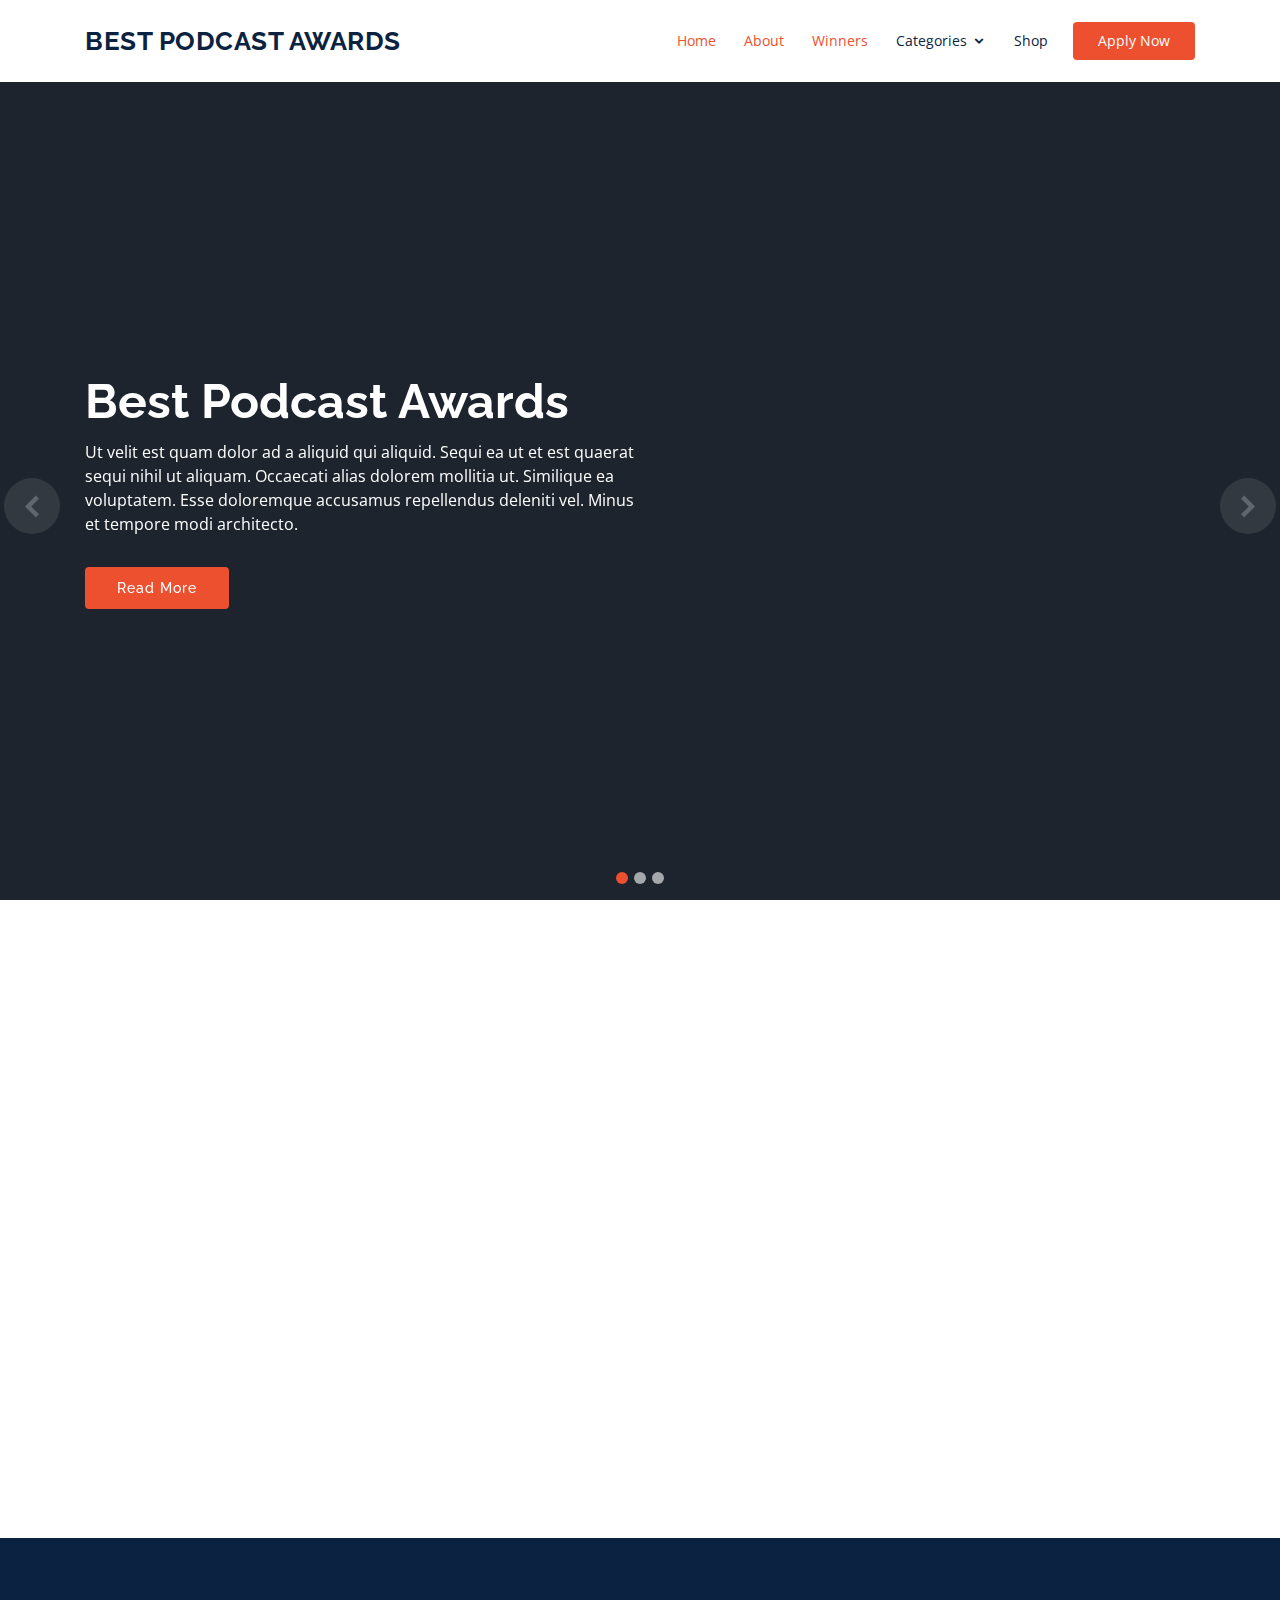
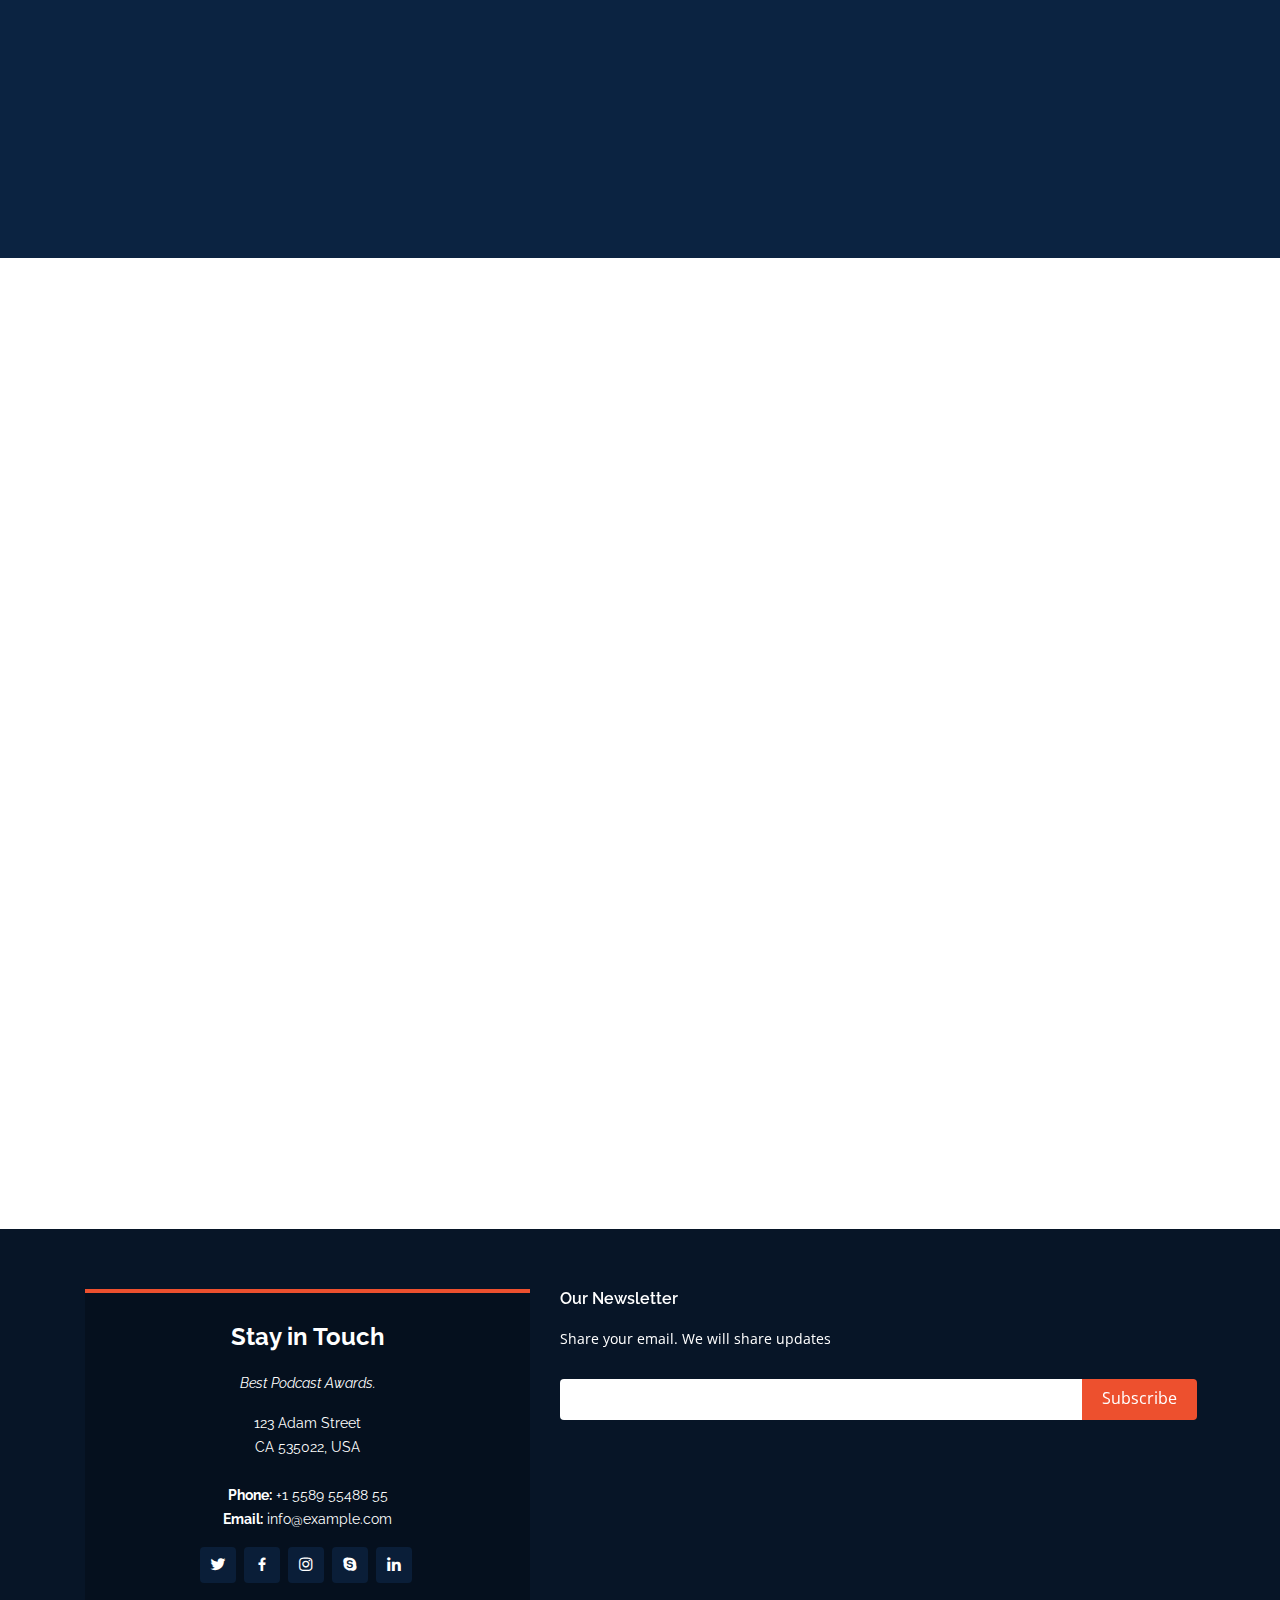
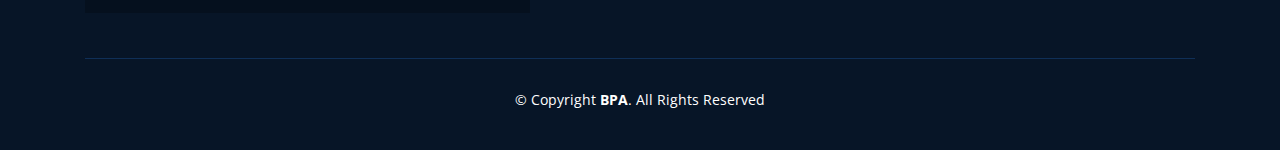
==== index.html @ 5b5e3770 "adding updates to new podcast awards site" ====
<!DOCTYPE html>
<html lang="en">

<head>
  <meta charset="utf-8">
  <meta content="width=device-width, initial-scale=1.0" name="viewport">

  <title>Best Podcast Awards</title>
  <meta content="" name="descriptison">
  <meta content="" name="keywords">

  <!-- Favicons -->
  <link href="assets/img/favicon.png" rel="icon">
  <link href="assets/img/apple-touch-icon.png" rel="apple-touch-icon">

  <!-- Google Fonts -->
  <link href="https://fonts.googleapis.com/css?family=Open+Sans:300,300i,400,400i,600,600i,700,700i|Raleway:300,300i,400,400i,500,500i,600,600i,700,700i|Poppins:300,300i,400,400i,500,500i,600,600i,700,700i" rel="stylesheet">

  <!-- Vendor CSS Files -->
  <link href="assets/vendor/bootstrap/css/bootstrap.min.css" rel="stylesheet">
  <link href="assets/vendor/icofont/icofont.min.css" rel="stylesheet">
  <link href="assets/vendor/boxicons/css/boxicons.min.css" rel="stylesheet">
  <link href="assets/vendor/animate.css/animate.min.css" rel="stylesheet">
  <link href="assets/vendor/remixicon/remixicon.css" rel="stylesheet">
  <link href="assets/vendor/venobox/venobox.css" rel="stylesheet">
  <link href="assets/vendor/owl.carousel/assets/owl.carousel.min.css" rel="stylesheet">
  <link href="assets/vendor/aos/aos.css" rel="stylesheet">

  <!-- Template Main CSS File -->
  <link href="assets/css/style.css" rel="stylesheet">

  <!-- =======================================================
  * Template Name: Multi - v2.1.0
  * Template URL: https://bootstrapmade.com/multi-responsive-bootstrap-template/
  * Author: BootstrapMade.com
  * License: https://bootstrapmade.com/license/
  ======================================================== -->
</head>

<body>

<!-- ======= Header ======= -->
<header id="header" class="fixed-top">
  <div class="container d-flex align-items-center">

    <h1 class="logo mr-auto"><a href="index.html">Best Podcast Awards</a></h1>
    <!-- Uncomment below if you prefer to use an image logo -->
    <!-- <a href="index.html" class="logo mr-auto"><img src="assets/img/logo.png" alt="" class="img-fluid"></a>-->

    <nav class="nav-menu d-none d-lg-block">
      <ul>
        <li class="active"><a href="index.html">Home</a></li>
        <li class="active"><a href="index2.html">About</a></li>
        <li class="active"><a href="index3.html">Winners</a></li>
        <li class="drop-down"><a href="">Categories</a>
          <ul>
            <li><a href="#">Drop Down 1</a></li>
            <li class="drop-down"><a href="#">More Categories</a>
              <ul>
                <li><a href="#">Deep Drop Down 1</a></li>
                <li><a href="#">Deep Drop Down 2</a></li>
                <li><a href="#">Deep Drop Down 3</a></li>
                <li><a href="#">Deep Drop Down 4</a></li>
                <li><a href="#">Deep Drop Down 5</a></li>
              </ul>
            </li>
            <li><a href="#">Drop Down 2</a></li>
            <li><a href="#">Drop Down 3</a></li>
            <li><a href="#">Drop Down 4</a></li>
          </ul>
        </li>
        <li><a href="#contact">Shop</a></li>

      </ul>
    </nav><!-- .nav-menu -->

    <a href="#about" class="get-started-btn">Apply Now</a>

  </div>
</header><!-- End Header -->

  <!-- ======= Hero Section ======= -->
  <section id="hero">
    <div id="heroCarousel" class="carousel slide carousel-fade" data-ride="carousel">

      <ol class="carousel-indicators" id="hero-carousel-indicators"></ol>

      <div class="carousel-inner" role="listbox">

        <!-- Slide 1 -->
        <div class="carousel-item active" style="background-image: url(assets/img/slide/black-vinyl-record-playing-on-turntable-1389429.jpg)">
          <div class="carousel-container">
            <div class="container">
              <h2 class="animate__animated animate__fadeInDown"> <span>Best Podcast Awards</span></h2>
              <p class="animate__animated animate__fadeInUp">Ut velit est quam dolor ad a aliquid qui aliquid. Sequi ea ut et est quaerat sequi nihil ut aliquam. Occaecati alias dolorem mollitia ut. Similique ea voluptatem. Esse doloremque accusamus repellendus deleniti vel. Minus et tempore modi architecto.</p>
              <a href="#about" class="btn-get-started animate__animated animate__fadeInUp scrollto">Read More</a>
            </div>
          </div>
        </div>

        <!-- Slide 2 -->
        <div class="carousel-item" style="background-image: url(assets/img/slide/assorted-title-cassette-tapes-2796145.jpg)">
          <div class="carousel-container">
            <div class="container">
              <h2 class="animate__animated animate__fadeInDown">Applications</h2>
              <p class="animate__animated animate__fadeInUp">Ut velit est quam dolor ad a aliquid qui aliquid. Sequi ea ut et est quaerat sequi nihil ut aliquam. Occaecati alias dolorem mollitia ut. Similique ea voluptatem. Esse doloremque accusamus repellendus deleniti vel. Minus et tempore modi architecto.</p>
              <a href="#about" class="btn-get-started animate__animated animate__fadeInUp scrollto">Apply Now</a>
            </div>
          </div>
        </div>

        <!-- Slide 3 -->
        <div class="carousel-item" style="background-image: url(assets/img/slide/black-headset-on-condenser-microphone-3587478.jpg)">
          <div class="carousel-container">
            <div class="container">
              <h2 class="animate__animated animate__fadeInDown">About Us</h2>
              <p class="animate__animated animate__fadeInUp">Ut velit est quam dolor ad a aliquid qui aliquid. Sequi ea ut et est quaerat sequi nihil ut aliquam. Occaecati alias dolorem mollitia ut. Similique ea voluptatem. Esse doloremque accusamus repellendus deleniti vel. Minus et tempore modi architecto.</p>
              <a href="#index2.html" class="btn-get-started animate__animated animate__fadeInUp scrollto">Discover More</a>
            </div>
          </div>
        </div>

      </div>

      <a class="carousel-control-prev" href="#heroCarousel" role="button" data-slide="prev">
        <span class="carousel-control-prev-icon icofont-simple-left" aria-hidden="true"></span>
        <span class="sr-only">Previous</span>
      </a>

      <a class="carousel-control-next" href="#heroCarousel" role="button" data-slide="next">
        <span class="carousel-control-next-icon icofont-simple-right" aria-hidden="true"></span>
        <span class="sr-only">Next</span>
      </a>

    </div>
  </section><!-- End Hero -->

  <main id="main">

    <!-- ======= About Section ======= -->
    <section id="about" class="about">
      <div class="container" data-aos="fade-up">

        <div class="section-title">
          <h2>Application</h2>
          <p>Apply Now</p>
        </div>

        <div class="row content">
          <div class="col-lg-6">
            <p>
              Lorem ipsum dolor sit amet, consectetur adipiscing elit, sed do eiusmod tempor incididunt ut labore et dolore
              magna aliqua.
            </p>
            <ul>
              <li><i class="ri-check-double-line"></i> Ullamco laboris nisi ut aliquip ex ea commodo consequat</li>
              <li><i class="ri-check-double-line"></i> Duis aute irure dolor in reprehenderit in voluptate velit</li>
              <li><i class="ri-check-double-line"></i> Ullamco laboris nisi ut aliquip ex ea commodo consequat</li>
            </ul>
          </div>
          <div class="col-lg-6 pt-4 pt-lg-0">
            <p>
              Ullamco laboris nisi ut aliquip ex ea commodo consequat. Duis aute irure dolor in reprehenderit in voluptate
              velit esse cillum dolore eu fugiat nulla pariatur. Excepteur sint occaecat cupidatat non proident, sunt in
              culpa qui officia deserunt mollit anim id est laborum.
            </p>
            <a href="#" class="btn-learn-more">Apply</a>
          </div>
        </div>

      </div>
    </section><!-- End About Section -->

    <!-- ======= Counts Section ======= -->
    <section id="counts" class="counts">
      <div class="container" data-aos="fade-up">

        <div class="row no-gutters">

          <!-- <div class="col-lg-3 col-md-6 d-md-flex align-items-md-stretch">
            <div class="count-box">
              <i class="icofont-simple-smile"></i>
              <span data-toggle="counter-up">232</span>
              <p><strong>Happy Clients</strong> consequuntur quae qui deca rode</p>
              <a href="#">Find out more &raquo;</a>
            </div>
          </div> -->

          <div class="col-lg-4 col-md-6 d-md-flex align-items-md-stretch">
            <div class="count-box">
              <i class="icofont-users-alt-5"></i>
              <span data-toggle="counter-up">50</span>
              <p><strong>Categories</strong> </p>
              <a href="#">Find out more &raquo;</a>
            </div>
          </div>

          <div class="col-lg-4 col-md-6 d-md-flex align-items-md-stretch">
            <div class="count-box">
              <i class="icofont-live-support"></i>
              <span data-toggle="counter-up">20</span>
              <p><strong>Applicatns</strong></p>
              <a href="#">Find out more &raquo;</a>
            </div>
          </div>

          <div class="col-lg-4 col-md-6 d-md-flex align-items-md-stretch">
            <div class="count-box">
              <i class="icofont-document-folder"></i>
              <span data-toggle="counter-up">10</span>
              <p ><strong>Days Left</strong> </p>
              <a href="#">Find out more &raquo;</a>
            </div>
          </div>

        </div>

      </div>
    </section><!-- End Counts Section -->


    <!-- ======= Cta Section ======= -->
    <section id="cta" class="cta">
      <div class="container" data-aos="zoom-in">

        <div class="text-center">
          <h3>About Us</h3>
          <p> Duis aute irure dolor in reprehenderit in voluptate velit esse cillum dolore eu fugiat nulla pariatur. Excepteur sint occaecat cupidatat non proident, sunt in culpa qui officia deserunt mollit anim id est laborum.</p>
          <a class="cta-btn" href="#">Learn More</a>
        </div>

      </div>
    </section><!-- End Cta Section -->

    <!-- ======= Frequently Asked Questions Section ======= -->
    <section id="faq" class="faq">
      <div class="container" data-aos="fade-up">

        <div class="section-title">
          <h2>F.A.Q</h2>
          <p>Frequently Asked Questions</p>
        </div>

        <div class="row faq-item d-flex align-items-stretch" data-aos="fade-up" data-aos-delay="100">
          <div class="col-lg-5">
            <i class="bx bx-help-circle"></i>
            <h4>Non consectetur a erat nam at lectus urna duis?</h4>
          </div>
          <div class="col-lg-7">
            <p>
              Feugiat pretium nibh ipsum consequat. Tempus iaculis urna id volutpat lacus laoreet non curabitur gravida. Venenatis lectus magna fringilla urna porttitor rhoncus dolor purus non.
            </p>
          </div>
        </div><!-- End F.A.Q Item-->

        <div class="row faq-item d-flex align-items-stretch" data-aos="fade-up" data-aos-delay="200">
          <div class="col-lg-5">
            <i class="bx bx-help-circle"></i>
            <h4>Feugiat scelerisque varius morbi enim nunc faucibus a pellentesque?</h4>
          </div>
          <div class="col-lg-7">
            <p>
              Dolor sit amet consectetur adipiscing elit pellentesque habitant morbi. Id interdum velit laoreet id donec ultrices. Fringilla phasellus faucibus scelerisque eleifend donec pretium. Est pellentesque elit ullamcorper dignissim.
            </p>
          </div>
        </div><!-- End F.A.Q Item-->

        <div class="row faq-item d-flex align-items-stretch" data-aos="fade-up" data-aos-delay="300">
          <div class="col-lg-5">
            <i class="bx bx-help-circle"></i>
            <h4>Dolor sit amet consectetur adipiscing elit pellentesque habitant morbi?</h4>
          </div>
          <div class="col-lg-7">
            <p>
              Eleifend mi in nulla posuere sollicitudin aliquam ultrices sagittis orci. Faucibus pulvinar elementum integer enim. Sem nulla pharetra diam sit amet nisl suscipit. Rutrum tellus pellentesque eu tincidunt. Lectus urna duis convallis convallis tellus.
            </p>
          </div>
        </div><!-- End F.A.Q Item-->

        <div class="row faq-item d-flex align-items-stretch" data-aos="fade-up" data-aos-delay="400">
          <div class="col-lg-5">
            <i class="bx bx-help-circle"></i>
            <h4>Ac odio tempor orci dapibus. Aliquam eleifend mi in nulla?</h4>
          </div>
          <div class="col-lg-7">
            <p>
              Aperiam itaque sit optio et deleniti eos nihil quidem cumque. Voluptas dolorum accusantium sunt sit enim. Provident consequuntur quam aut reiciendis qui rerum dolorem sit odio. Repellat assumenda soluta sunt pariatur error doloribus fuga.
            </p>
          </div>
        </div><!-- End F.A.Q Item-->

        <div class="row faq-item d-flex align-items-stretch" data-aos="fade-up" data-aos-delay="500">
          <div class="col-lg-5">
            <i class="bx bx-help-circle"></i>
            <h4>Tempus quam pellentesque nec nam aliquam sem et tortor consequat?</h4>
          </div>
          <div class="col-lg-7">
            <p>
              Molestie a iaculis at erat pellentesque adipiscing commodo. Dignissim suspendisse in est ante in. Nunc vel risus commodo viverra maecenas accumsan. Sit amet nisl suscipit adipiscing bibendum est. Purus gravida quis blandit turpis cursus in
            </p>
          </div>
        </div><!-- End F.A.Q Item-->

      </div>
    </section><!-- End Frequently Asked Questions Section -->

  

  </main><!-- End #main -->

  <!-- ======= Footer ======= -->
  <footer id="footer">
    <div class="footer-top">
      <div class="container">
        <div class="row">

          <div class="col-lg-5 col-md-6">
            <div class="footer-info">
              <h3>Stay in Touch</h3>
              <p class="pb-3"><em>Best Podcast Awards.</em></p>
              <p>
                123 Adam Street <br>
                CA 535022, USA<br><br>
                <strong>Phone:</strong> +1 5589 55488 55<br>
                <strong>Email:</strong> info@example.com<br>
              </p>
              <div class="social-links mt-3">
                <a href="#" class="twitter"><i class="bx bxl-twitter"></i></a>
                <a href="#" class="facebook"><i class="bx bxl-facebook"></i></a>
                <a href="#" class="instagram"><i class="bx bxl-instagram"></i></a>
                <a href="#" class="google-plus"><i class="bx bxl-skype"></i></a>
                <a href="#" class="linkedin"><i class="bx bxl-linkedin"></i></a>
              </div>
            </div>
          </div>

          <div class="col-lg-7 col-md-6 footer-newsletter">
            <h4>Our Newsletter</h4>
            <p>Share your email. We will share updates</p>
            <form action="" method="post">
              <input type="email" name="email"><input type="submit" value="Subscribe">
            </form>

          </div>

        </div>
      </div>
    </div>

    <div class="container">
      <div class="copyright">
        &copy; Copyright <strong><span>BPA</span></strong>. All Rights Reserved
      </div>
      <div class="credits">
        <!-- All the links in the footer should remain intact. -->
        <!-- You can delete the links only if you purchased the pro version. -->
        <!-- Licensing information: https://bootstrapmade.com/license/ -->
        <!-- Purchase the pro version with working PHP/AJAX contact form: https://bootstrapmade.com/multi-responsive-bootstrap-template/ -->

      </div>
    </div>
  </footer><!-- End Footer -->

  <div id="preloader"></div>
  <a href="#" class="back-to-top"><i class="icofont-simple-up"></i></a>

  <!-- Vendor JS Files -->
  <script src="assets/vendor/jquery/jquery.min.js"></script>
  <script src="assets/vendor/bootstrap/js/bootstrap.bundle.min.js"></script>
  <script src="assets/vendor/jquery.easing/jquery.easing.min.js"></script>
  <script src="assets/vendor/php-email-form/validate.js"></script>
  <script src="assets/vendor/waypoints/jquery.waypoints.min.js"></script>
  <script src="assets/vendor/counterup/counterup.min.js"></script>
  <script src="assets/vendor/venobox/venobox.min.js"></script>
  <script src="assets/vendor/owl.carousel/owl.carousel.min.js"></script>
  <script src="assets/vendor/isotope-layout/isotope.pkgd.min.js"></script>
  <script src="assets/vendor/aos/aos.js"></script>

  <!-- Template Main JS File -->
  <script src="assets/js/main.js"></script>

</body>

</html>
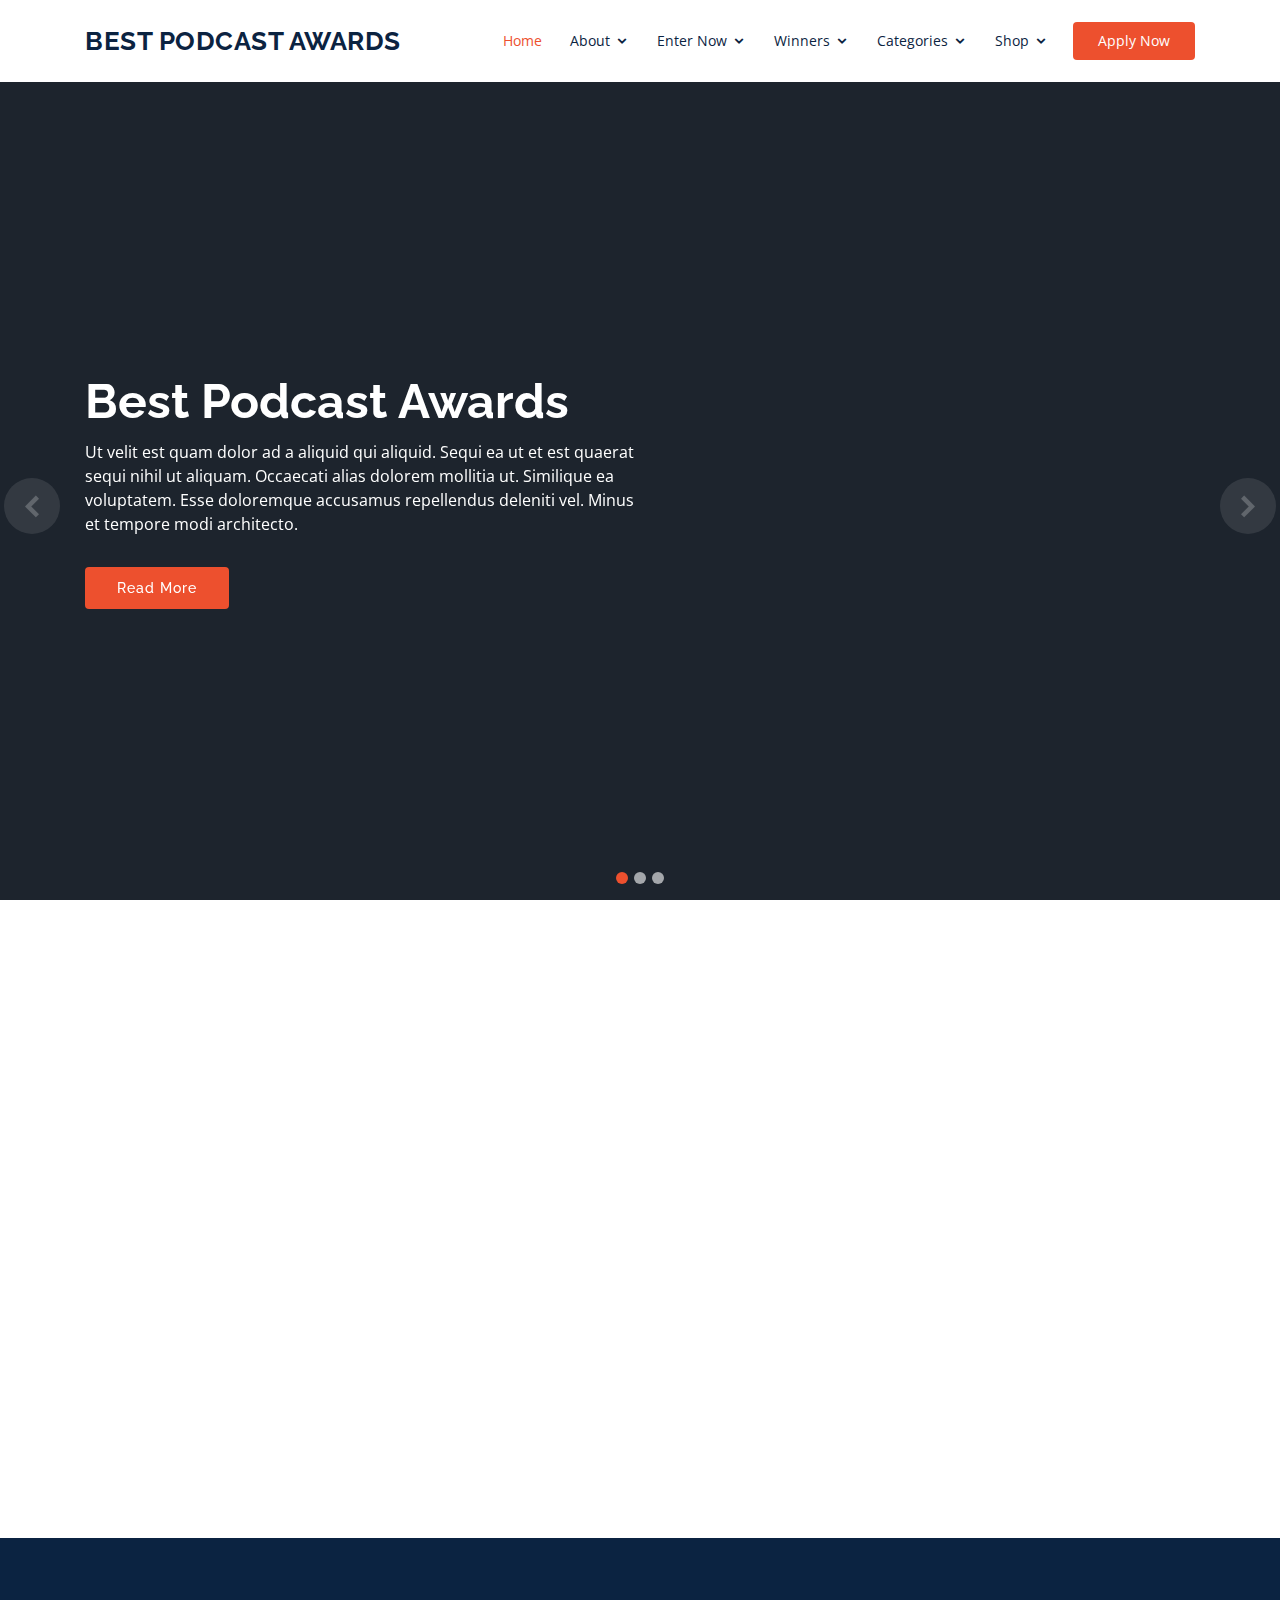
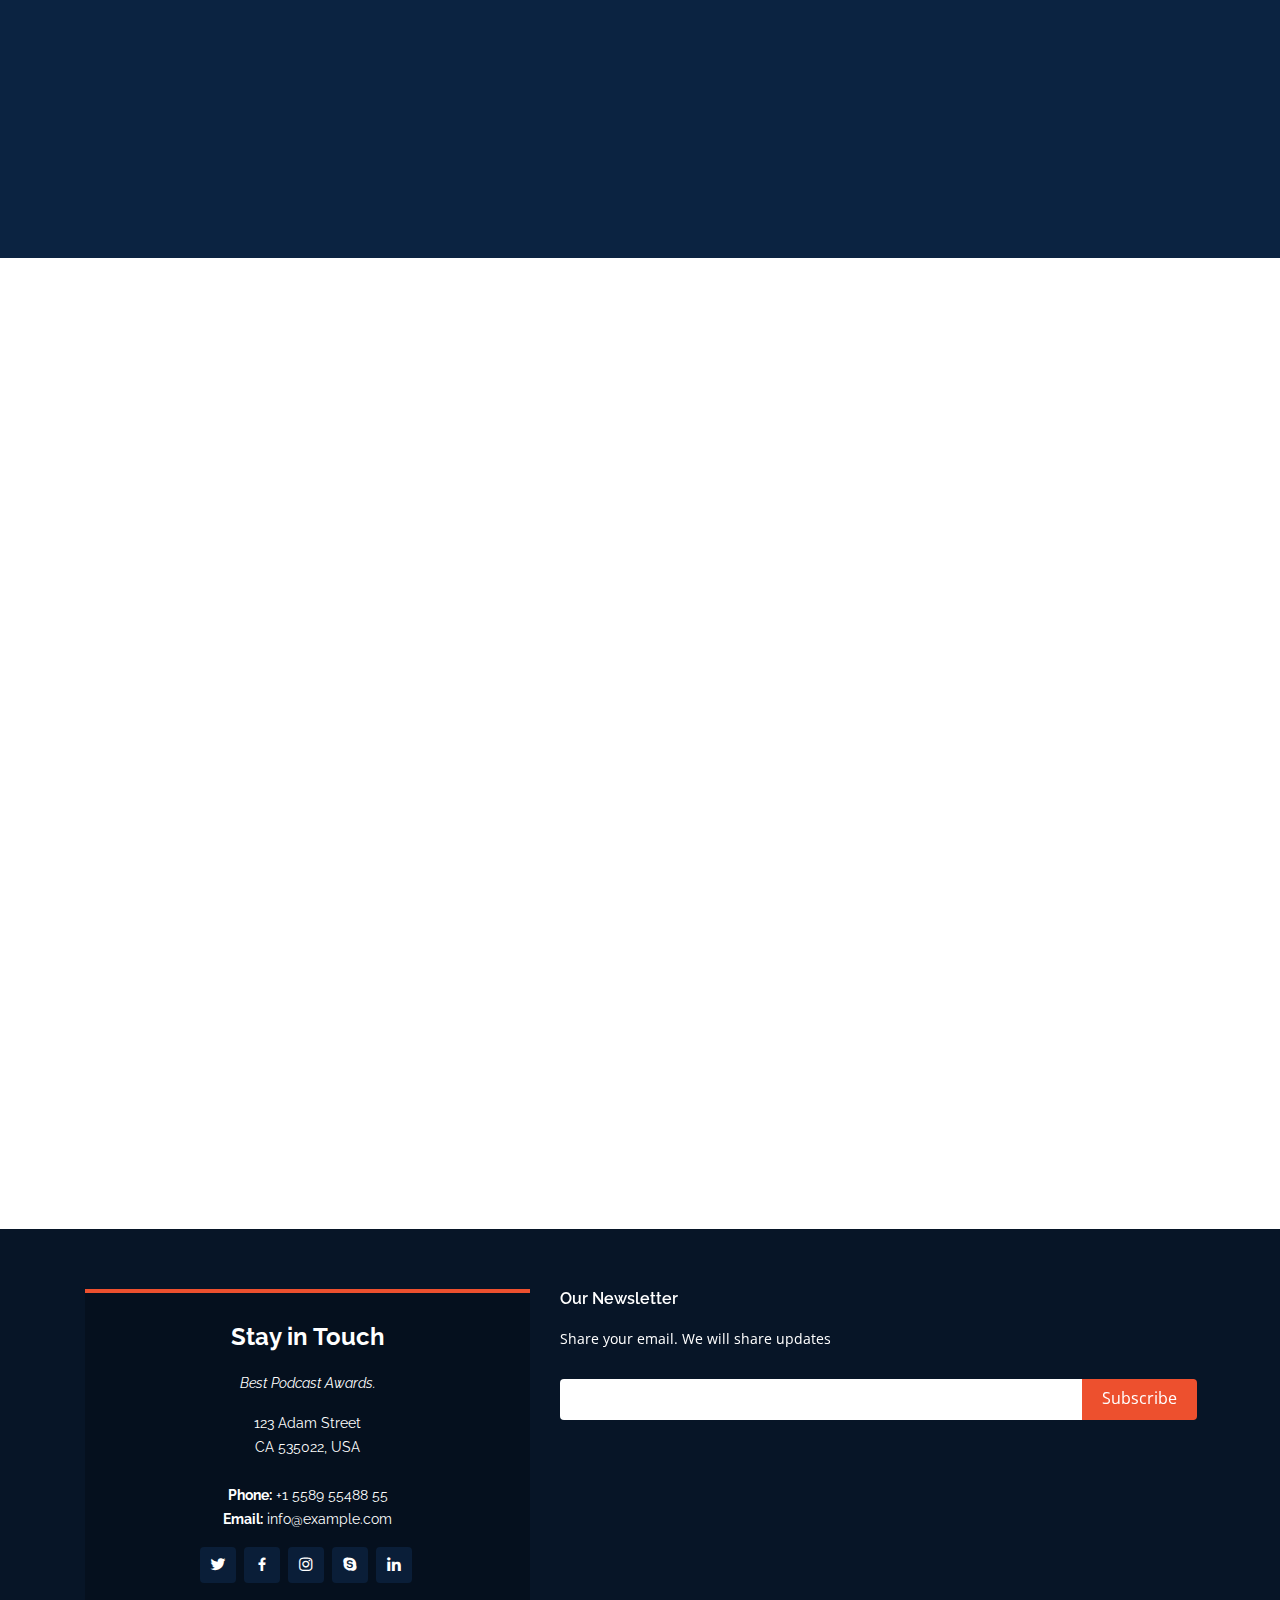
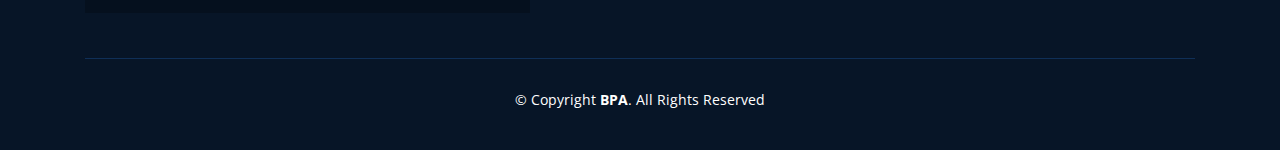
==== commit 93e6d4e1: "adding navbars drop down" ====
--- a/index.html
+++ b/index.html
@@ -50,30 +50,42 @@
     <nav class="nav-menu d-none d-lg-block">
       <ul>
         <li class="active"><a href="index.html">Home</a></li>
-        <li class="active"><a href="index2.html">About</a></li>
-        <li class="active"><a href="index3.html">Winners</a></li>
-        <li class="drop-down"><a href="">Categories</a>
-          <ul>
-            <li><a href="#">Drop Down 1</a></li>
-            <li class="drop-down"><a href="#">More Categories</a>
-              <ul>
-                <li><a href="#">Deep Drop Down 1</a></li>
-                <li><a href="#">Deep Drop Down 2</a></li>
-                <li><a href="#">Deep Drop Down 3</a></li>
-                <li><a href="#">Deep Drop Down 4</a></li>
-                <li><a href="#">Deep Drop Down 5</a></li>
-              </ul>
-            </li>
-            <li><a href="#">Drop Down 2</a></li>
-            <li><a href="#">Drop Down 3</a></li>
-            <li><a href="#">Drop Down 4</a></li>
-          </ul>
-        </li>
-        <li><a href="#contact">Shop</a></li>
-
+        <li class="drop-down"><a href="index2.html">About</a>
+          <ul>
+            <li><a href="#">About Us</a></li>
+            <li><a href="#">Awards</a></li>
+            <li><a href="#">Criteria</a></li>
+            <li><a href="#">Judging</a></li>
+          </ul>
+        </li>
+        <li class="drop-down"><a href="">Enter Now</a>
+          <ul>
+            <li><a href="#">Categories</a></li>
+            <li><a href="#">Requirements</a></li>
+            <li><a href="#">Eligibility</a></li>
+            <li><a href="#">Fees</a></li>
+          </ul>
+        </li>
+        <li class="drop-down"><a href="index3.html">Winners</a>
+          <ul>
+            <li><a href="#">Enter Now</a></li>
+            <li><a href="#">Publicity Tools</a></li>
+          </ul>
+        </li>
+        <li class="drop-down"><a href="index4.html">Categories</a>
+          <ul>
+            <li><a href="#">Our Categories</a></li>
+            <li><a href="#">Listeners Choice</a></li>
+            <li><a href="#">Enter Now</a></li>
+          </ul>
+        </li>
+        <li class="drop-down"><a href="">Shop</a>
+          <ul>
+            <li><a href="">Log-In</a></li>
+          </ul>
+        </li>
       </ul>
     </nav><!-- .nav-menu -->
-
     <a href="#about" class="get-started-btn">Apply Now</a>
 
   </div>
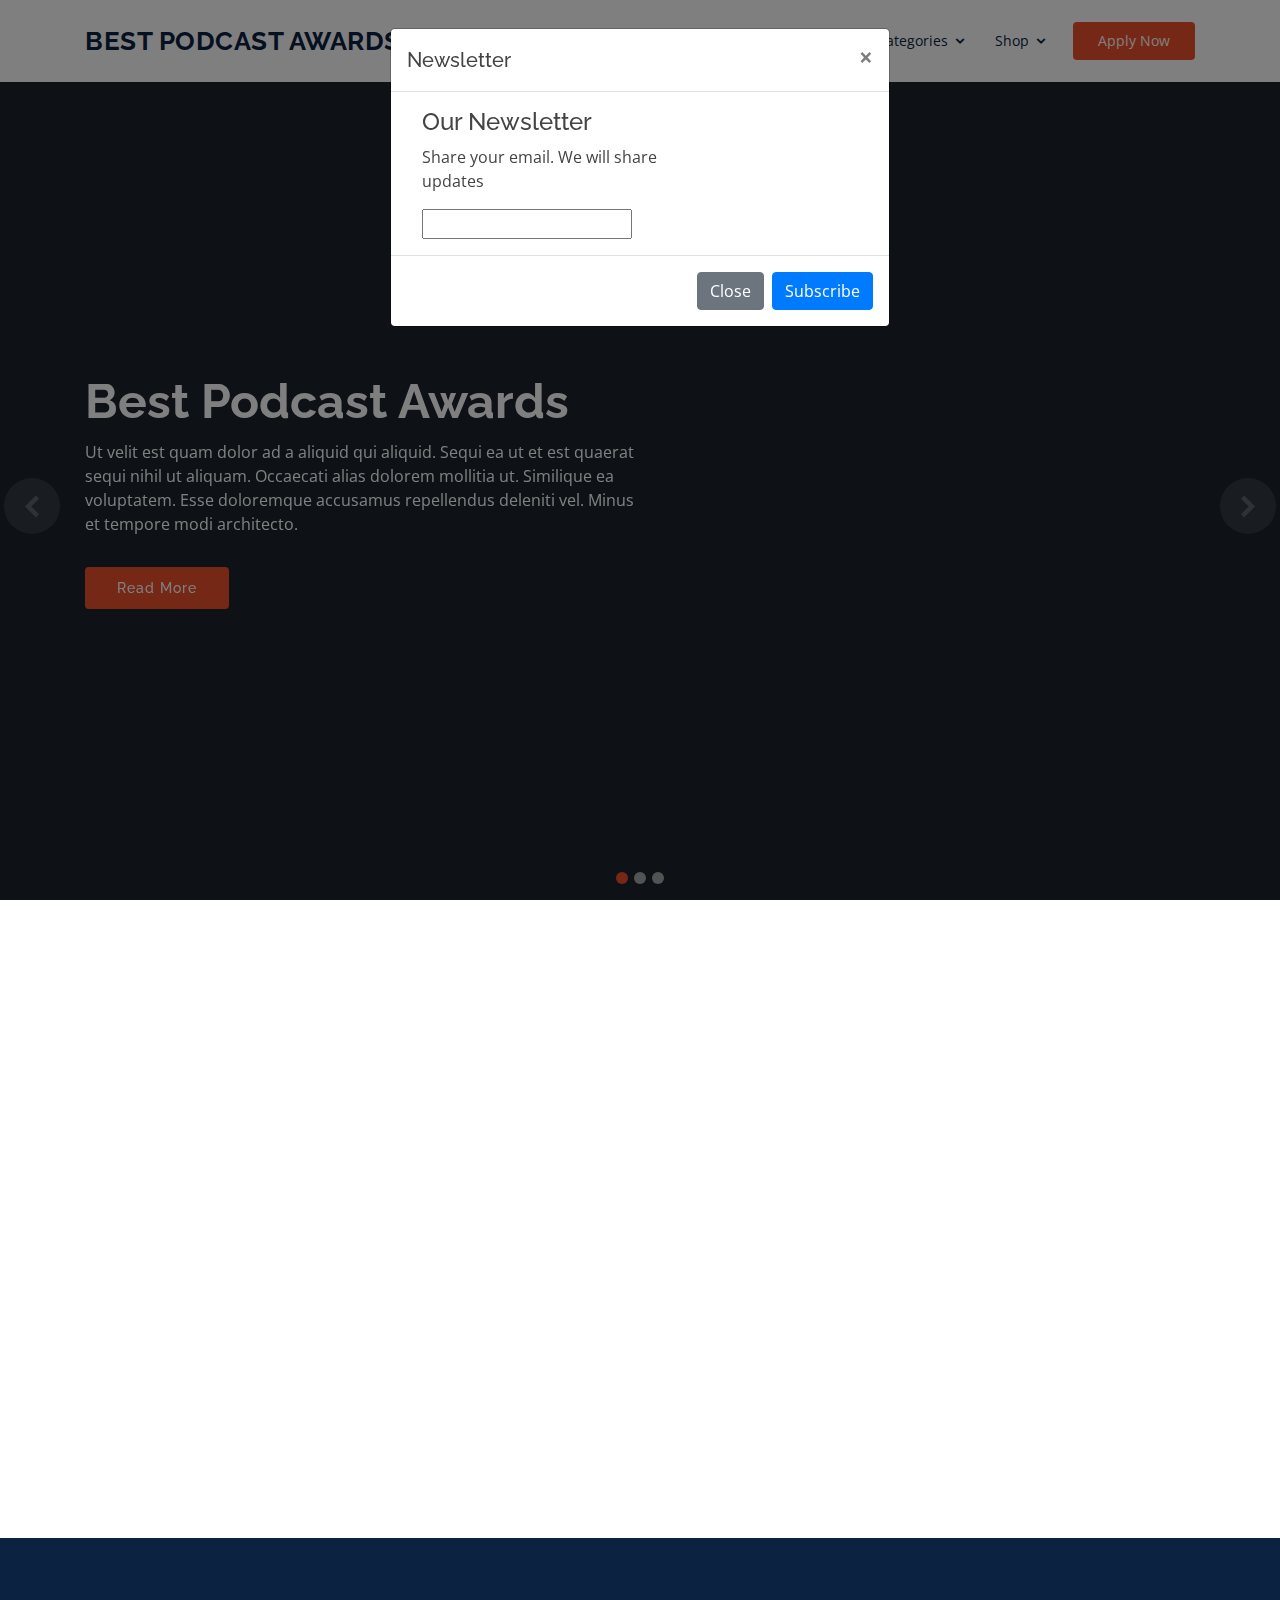
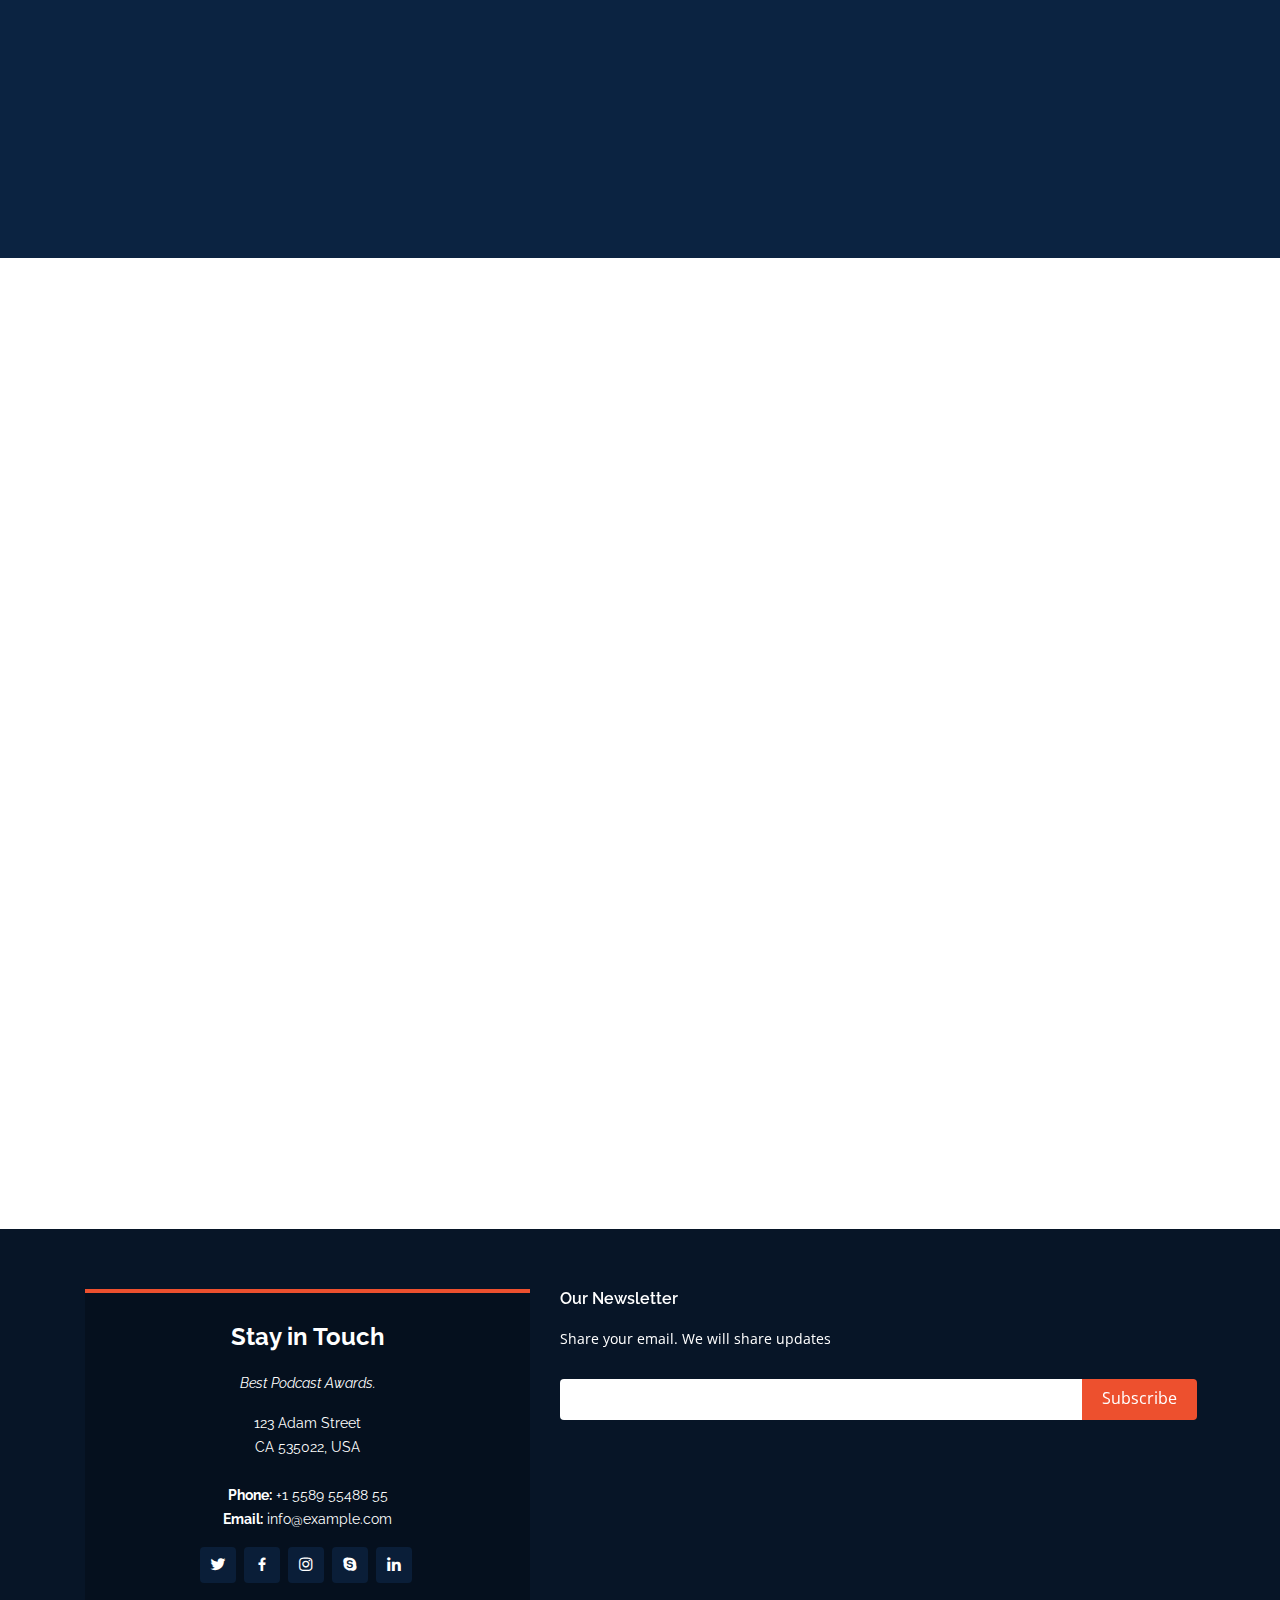
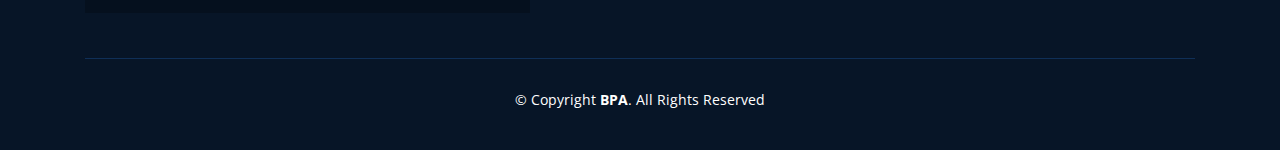
==== commit aa2b1c5b: "adding popup newsletter" ====
--- a/index.html
+++ b/index.html
@@ -183,6 +183,37 @@
       </div>
     </section><!-- End About Section -->
 
+<!-- Button trigger modal -->
+
+
+<!-- Modal -->
+<div class="modal fade" id="exampleModal" tabindex="-1" role="dialog" aria-labelledby="exampleModalLabel" aria-hidden="true">
+  <div class="modal-dialog" role="document">
+    <div class="modal-content">
+      <div class="modal-header">
+        <h5 class="modal-title" id="exampleModalLabel">Newsletter</h5>
+        <button type="button" class="close" data-dismiss="modal" aria-label="Close">
+          <span aria-hidden="true">&times;</span>
+        </button>
+      </div>
+      <div class="modal-body">
+        <div class="col-lg-7 col-md-6 footer-newsletter">
+          <h4>Our Newsletter</h4>
+          <p>Share your email. We will share updates</p>
+          <form action="" method="post">
+            <input type="email" name="email">
+          </form>
+
+        </div>
+      </div>
+      <div class="modal-footer">
+        <button type="button" class="btn btn-secondary" data-dismiss="modal">Close</button>
+        <button type="button" class="btn btn-primary">Subscribe</button>
+      </div>
+    </div>
+  </div>
+</div>
+
     <!-- ======= Counts Section ======= -->
     <section id="counts" class="counts">
       <div class="container" data-aos="fade-up">
@@ -391,6 +422,12 @@
   <!-- Template Main JS File -->
   <script src="assets/js/main.js"></script>
 
+  <!-- JQuery Script -->
+<script>
+    $(document).ready(function(){
+      $('#exampleModal').modal('show')
+    })
+</script>
 </body>
 
 </html>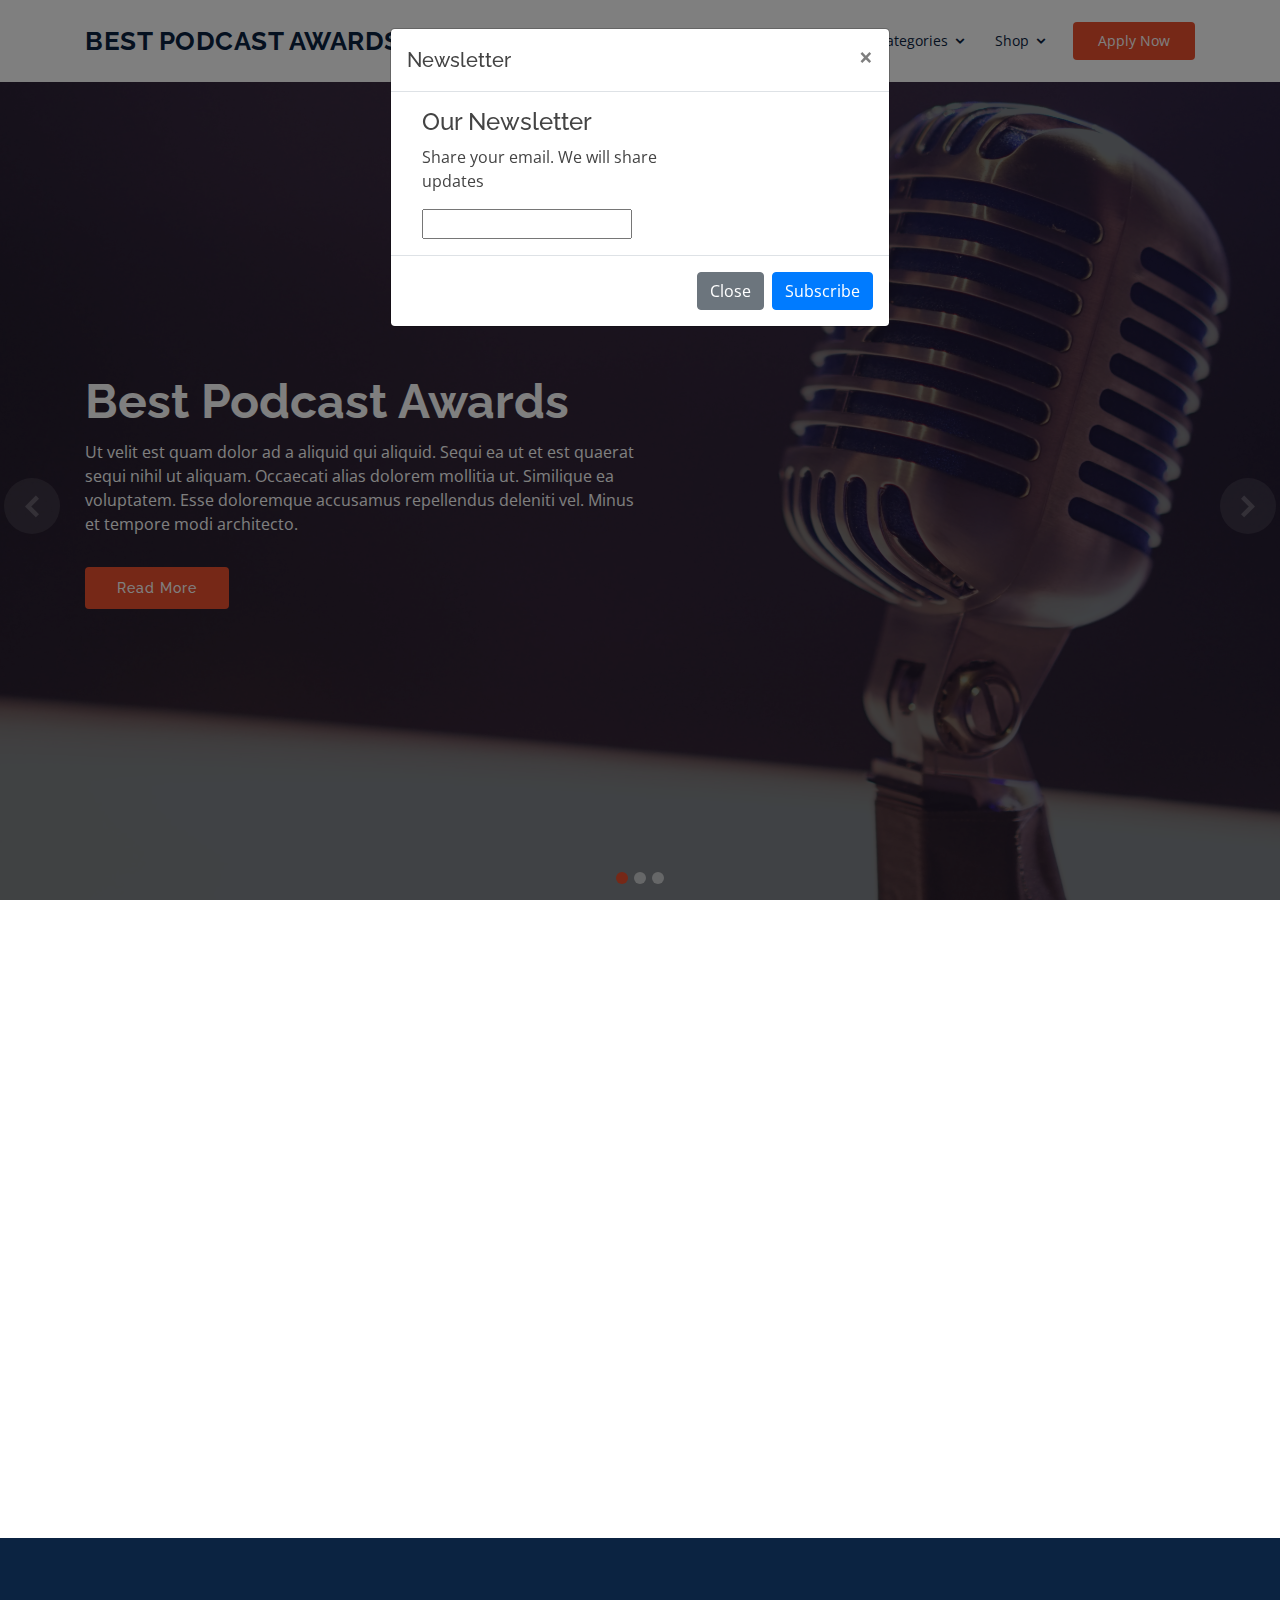
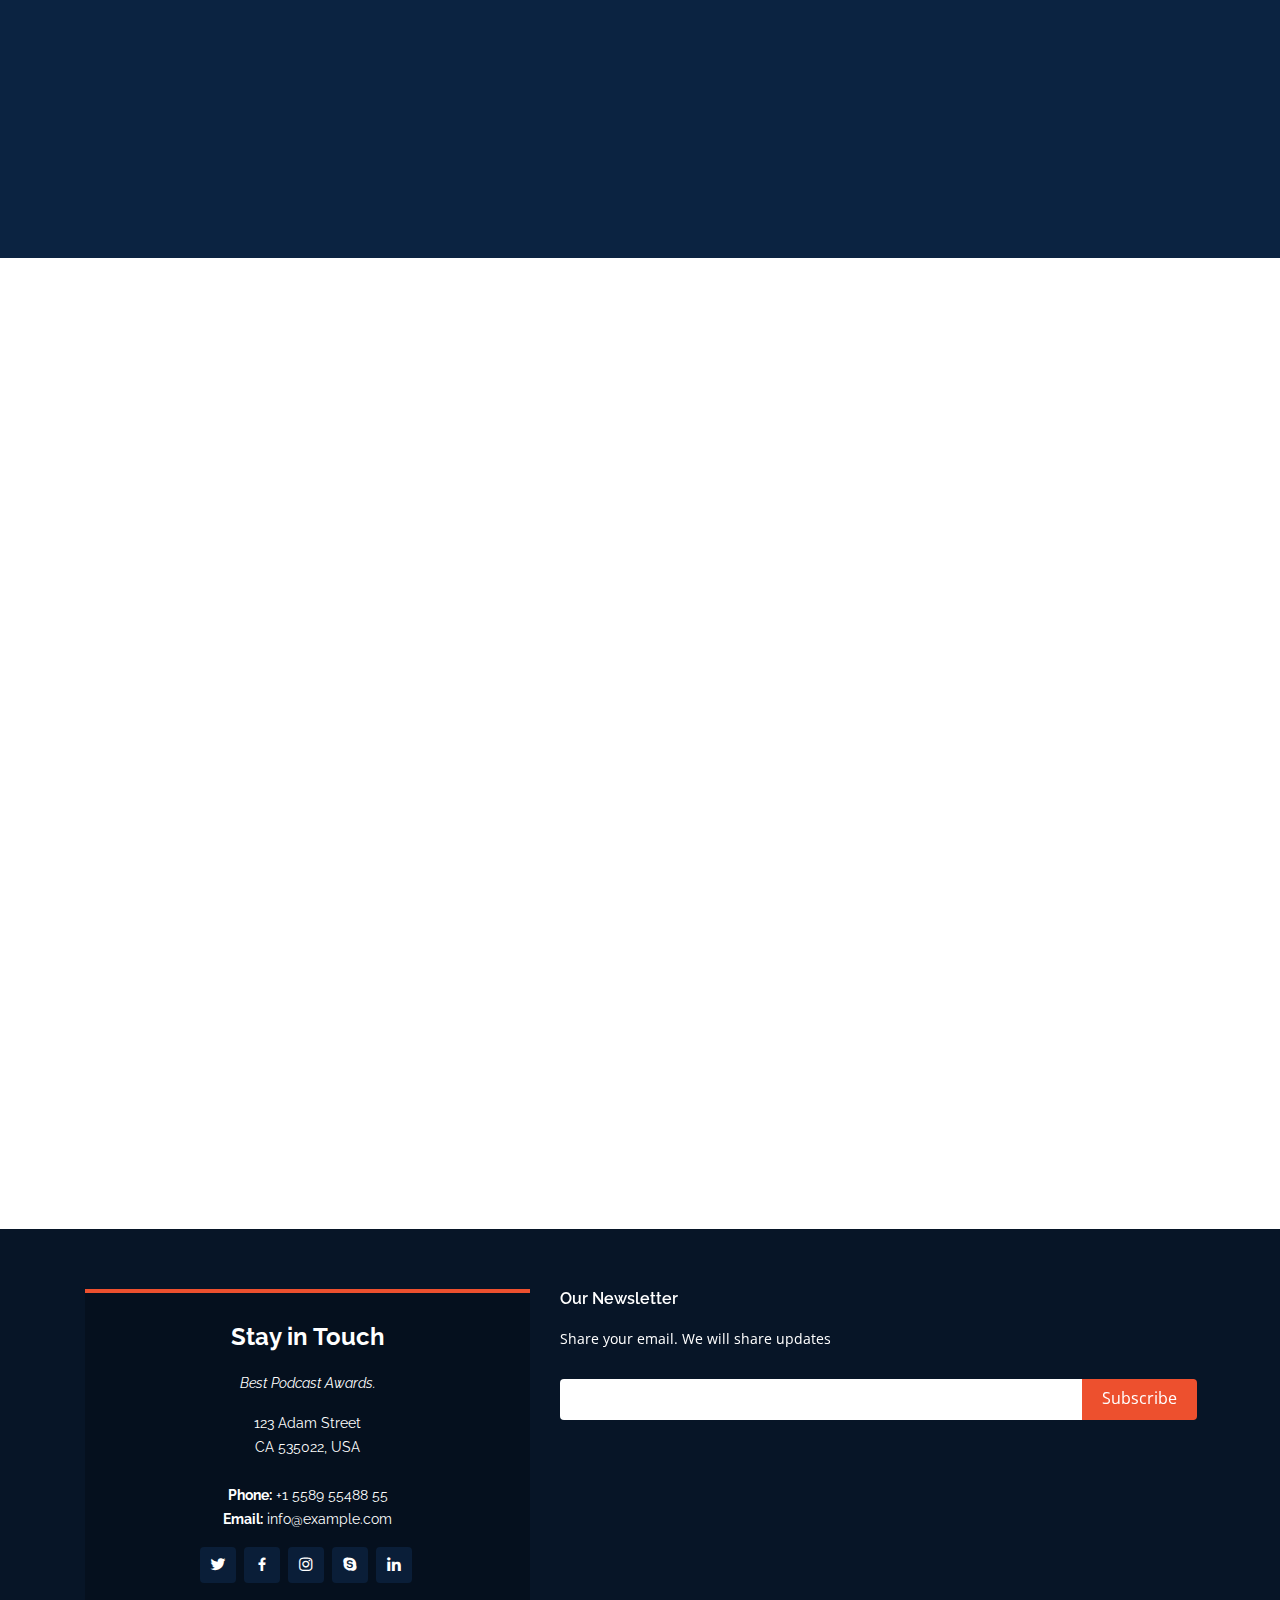
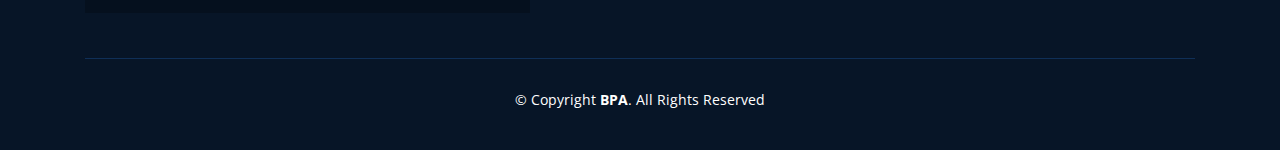
==== commit 21c1d7ab: "adding photos" ====
--- a/index.html
+++ b/index.html
@@ -100,7 +100,7 @@
       <div class="carousel-inner" role="listbox">
 
         <!-- Slide 1 -->
-        <div class="carousel-item active" style="background-image: url(assets/img/slide/black-vinyl-record-playing-on-turntable-1389429.jpg)">
+        <div class="carousel-item active" style="background-image: url(assets/img/slide/matt-botsford-OKLqGsCT8qs-unsplash.jpg)">
           <div class="carousel-container">
             <div class="container">
               <h2 class="animate__animated animate__fadeInDown"> <span>Best Podcast Awards</span></h2>
@@ -111,7 +111,7 @@
         </div>
 
         <!-- Slide 2 -->
-        <div class="carousel-item" style="background-image: url(assets/img/slide/assorted-title-cassette-tapes-2796145.jpg)">
+        <div class="carousel-item" style="background-image: url(assets/img/slide/martin-engel-grafiker-hamburg-KLFB1AEPLwA-unsplash.jpg)">
           <div class="carousel-container">
             <div class="container">
               <h2 class="animate__animated animate__fadeInDown">Applications</h2>
@@ -122,7 +122,7 @@
         </div>
 
         <!-- Slide 3 -->
-        <div class="carousel-item" style="background-image: url(assets/img/slide/black-headset-on-condenser-microphone-3587478.jpg)">
+        <div class="carousel-item" style="background-image: url(assets/img/slide/gery-wibowo-AhJZIPrIjZk-unsplash.jpg)">
           <div class="carousel-container">
             <div class="container">
               <h2 class="animate__animated animate__fadeInDown">About Us</h2>
